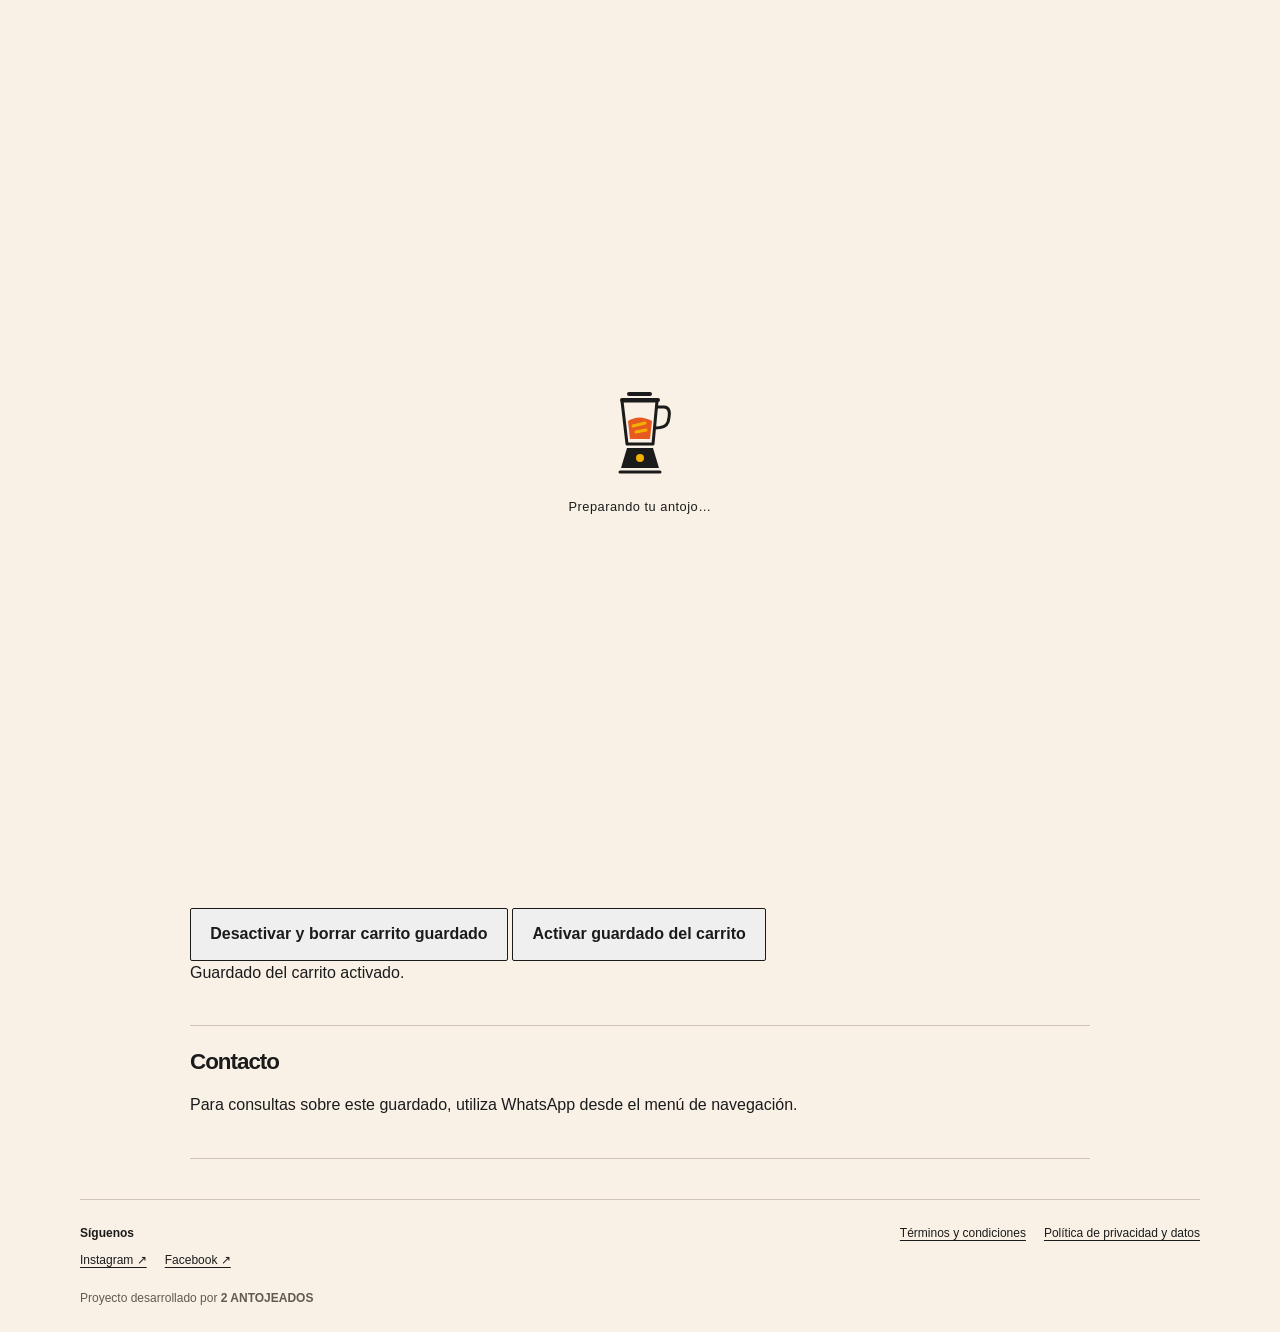
==== cookies/index.html @ 16cce28e "Add new JavaScript modules for cart management, order registration, promotions display, and scheduli" ====
<!doctype html><html lang="es-MX"><head>
<meta charset="utf-8"><meta name="viewport" content="width=device-width, initial-scale=1">
<meta name="theme-color" content="#F9F1E6"><title>Política de privacidad y datos · Antojea2</title>
<link rel="icon" type="image/png" href="../assets/icons/favicon.png">
<link rel="stylesheet" href="../assets/css/global.css">
<script defer src="../assets/js/config.js"></script><script defer src="../assets/js/cart-cookies.js"></script><script defer src="../assets/js/main.js"></script>
</head><body><a class="skip-link" href="#contenido">Saltar al contenido</a>
  <header class="site-header"><div class="header-inner wrap">
    <a class="wordmark" data-link="home" href="../" aria-label="Antojea2, inicio" data-image-frame><img src="../assets/icons/logo_letras%20negras.webp" alt="" width="128" height="50" data-fallback><span class="brand-fallback" hidden>Antojea<span>2</span></span></a>
    <details class="site-navigation"><summary aria-label="Menú de navegación"><svg width="24" height="24" viewBox="0 0 24 24" aria-hidden="true"><path d="M3 6h18M3 12h18M3 18h18" fill="none" stroke="currentColor" stroke-width="2"/></svg><span>Menú</span></summary>
      <nav aria-label="Principal"><a data-link="home" href="../">Inicio</a><a data-link="menu" href="../menu/">Ver el menú y pedir</a><button type="button" id="open-contact" hidden>Contacto</button><a data-link="promotions" href="../promociones/">Promociones</a></nav>
    </details>
  </div></header>
<main id="contenido" class="wrap information-page"><h1>Política de privacidad y datos</h1>
<p>Usamos cookies funcionales propias para recordar tu carrito en este navegador. Al continuar utilizando el sitio después de este aviso, se mantiene activo este guardado, salvo que lo desactives aquí. Consultar precios no te suscribe a publicidad ni autoriza otros usos de tus datos.</p>
<section><h2>Qué guardamos</h2><p>Las cookies antojea_cart_count y antojea_cart_0 y antojea_cart_1 contienen identificadores de productos, cantidades y opciones. Duran hasta 7 días desde el último cambio guardado. No guardan nombre, teléfono, dirección, coordenadas, observaciones ni datos bancarios. Al recuperar el carrito se usan precios y disponibilidad actuales.</p>
<p>Si desactivas el guardado, antojea_cart_preference recuerda esa decisión durante 7 días. No instalamos cookies publicitarias ni de analítica propias. Los enlaces externos y los mapas de OpenStreetMap tienen sus propias políticas; los mapas se cargan al abrirlos o compartir tu ubicación.</p></section>
<section><h2>Búsqueda de direcciones</h2><p>Al pasar de la dirección al método de pago, o pulsar Buscar dirección, enviamos el texto de la dirección a Photon (Komoot), que utiliza datos de OpenStreetMap. La búsqueda se limita a Querétaro, México. No enviamos a ese buscador el teléfono, nombre, pedido ni observaciones. Escribe referencias personales en Observaciones. Los resultados se conservan temporalmente en memoria, no en cookies. Puedes omitir la dirección escrita y compartir el punto por WhatsApp.</p></section><section><h2>Tu elección</h2><p>Puedes seguir consultando precios y armando pedidos con el guardado desactivado. En ese caso, el carrito dura solo mientras la página está abierta. También puedes borrar las cookies desde tu navegador.</p>
<button type="button" class="button" id="disable-cart-cookies">Desactivar y borrar carrito guardado</button>
<button type="button" class="button" id="enable-cart-cookies">Activar guardado del carrito</button>
<p id="cookie-choice-status" role="status"></p></section>
<section><h2>Contacto</h2><p>Para consultas sobre este guardado, utiliza WhatsApp desde el menú de navegación.</p></section></main>
<footer class="site-footer wrap">
  <div class="footer-social"><strong>Síguenos</strong><nav aria-label="Redes sociales de Antojea2">
    <a data-link="social.instagram" target="_blank" rel="noopener noreferrer" aria-disabled="true">Instagram ↗</a>
    <a data-link="social.facebook" target="_blank" rel="noopener noreferrer" aria-disabled="true">Facebook ↗</a>
  </nav></div>
  <nav class="footer-links" aria-label="Información del sitio">
    <a data-link="terms" href="../terminos/">Términos y condiciones</a>
    <a data-link="cookies" href="../cookies/">Política de privacidad y datos</a>
  </nav>
  <p class="footer-credit">Proyecto desarrollado por <strong>2 ANTOJEADOS</strong></p>
</footer>
  <dialog id="contact-dialog" class="sheet contact-dialog shared-dialog" aria-labelledby="contact-title">
    <header class="sheet-header"><h2 id="contact-title">WhatsApp principal y respaldo</h2><button type="button" class="close-button" data-contact-close aria-label="Cerrar contacto">×</button></header>
    <div class="sheet-body">
      <a class="contact-option" data-link="whatsapp" target="_blank" rel="noopener noreferrer" aria-disabled="true"><span><strong>WhatsApp principal</strong><span data-contact-number="whatsapp"></span></span><span aria-hidden="true">↗</span></a>
      <a class="contact-option" data-link="whatsappBackup" target="_blank" rel="noopener noreferrer" hidden><span><strong>WhatsApp de respaldo</strong><span data-contact-number="whatsappBackup"></span></span><span aria-hidden="true">↗</span></a>
    </div>
  </dialog>
</body></html>
---- assets/css/global.css ----
:root {
  --carbon: #1B1B1B;
  --orange: #E65A1F;
  --yellow: #F4B000;
  --cream: #F9F1E6;
  --sage: #6B7F73;
  --line: #cfc4b6;
  --muted: #625a50;
  font-family: Arial, Helvetica, sans-serif;
  color: var(--carbon);
  background: var(--cream);
  font-synthesis: none;
}
* { box-sizing: border-box; }
html { scroll-padding-top: 88px; }
body { margin: 0; padding-top: 68px; line-height: 1.55; }
img { display: block; max-width: 100%; height: auto; }
[hidden] { display: none !important; }
a { color: inherit; text-underline-offset: .22em; }
button, textarea, input, select { font: inherit; }
button, .button { min-height: 44px; }
button, a[href], summary { cursor: pointer; }
button { color: inherit; }
:focus-visible { outline: 3px solid var(--sage); outline-offset: 4px; }
h1, h2, h3, p { margin-top: 0; }
h1, h2, h3 { line-height: 1.08; }
h1 { font-size: clamp(2.75rem, 8vw, 5.5rem); letter-spacing: -.065em; }
h2 { font-size: clamp(1.6rem, 4vw, 2.5rem); letter-spacing: -.045em; }
h3 { font-size: 1.2rem; letter-spacing: -.025em; }
.eyebrow { font-size: .7rem; font-weight: 700; letter-spacing: .15em; text-transform: uppercase; }
.wrap { width: min(1120px, calc(100% - 40px)); margin-inline: auto; }
.muted { color: var(--muted); font-size: .9rem; }
.business-hours { border-left: 2px solid var(--sage); padding-left: 12px; margin-block: 0 24px; font-size: .8rem; color: var(--muted); }
.business-hours strong { display: block; color: var(--carbon); margin-bottom: 3px; }
.service-notice { font-size: .8rem; color: var(--muted); margin-bottom: 24px; }
.map-preview { display: block; width: 100%; height: 240px; border: 1px solid var(--line); background: #e9e0d4; }
.information-page { max-width: 900px; padding-block: 40px; }
.information-page h1 { font-size: clamp(2rem, 6vw, 3.5rem); }
.information-page h2 { font-size: 1.4rem; }
.information-page section { padding-block: 24px; border-bottom: 1px solid var(--line); }
.information-page li { margin-block: 10px; }
.promotion-section { display: flex; gap: 24px; flex-wrap: wrap; }
.promotion-section img { width: 180px; height: 180px; object-fit: cover; }
.promotion-section > div { flex: 1 1 240px; }
@media (prefers-reduced-motion: no-preference) {
  html { scroll-behavior: smooth; }
  .site-navigation[open] nav, dialog[open], .information-page, .catalog:not([hidden]), .menu-viewer:not([hidden]) { animation: appear .25s ease-out both; }
  .product { animation: appear .3s ease-out both; }
  .product:nth-child(2n) { animation-delay: .04s; }
  .photo-trigger img { transition: transform .2s ease; }
  .photo-trigger:hover img { transform: scale(1.035); }
  @keyframes appear { from { opacity: 0; transform: translateY(8px); } to { opacity: 1; transform: translateY(0); } }
}
.map-attribution { font-size: .65rem; color: var(--muted); margin: 6px 0 12px; }
.text-link { font-size: .9rem; font-weight: 700; }
.button { display: inline-flex; align-items: center; justify-content: center; padding: .8rem 1.2rem; border: 1px solid var(--carbon); text-decoration: none; font-weight: 700; border-radius: 2px; }
.button--dark { color: var(--cream); background: var(--carbon); }
.button:hover { background: var(--yellow); color: var(--carbon); }
a[aria-disabled="true"] { cursor: default; color: var(--muted); }
.site-footer { display: flex; flex-wrap: wrap; gap: 1rem; justify-content: space-between; border-top: 1px solid var(--line); padding-block: 1.5rem; font-size: .75rem; }
.footer-social strong { display: block; margin-bottom: 8px; }
.footer-social nav, .footer-links { display: flex; flex-wrap: wrap; gap: 10px 18px; }
.footer-links { align-content: start; }
.footer-credit { flex-basis: 100%; margin: 4px 0 0; color: var(--muted); }
.skip-link { position: fixed; left: 12px; top: -100px; z-index: 200; padding: 12px; background: var(--cream); }
.skip-link:focus { top: 12px; }
.sr-only { position: absolute; width: 1px; height: 1px; padding: 0; overflow: hidden; clip-path: inset(50%); white-space: nowrap; }
.image-fallback { display: grid; place-items: center; min-height: 180px; margin: 0; padding: 1.5rem; color: var(--muted); background: #e9e0d4; text-align: center; }
@media (prefers-reduced-motion: no-preference) { a, button { transition: background-color .15s ease, color .15s ease; } }

/* Barra opaca por encima del contenido, sin ocultar los destinos de navegación. */
.site-header { position: fixed; inset: 0 0 auto; z-index: 100; background: var(--cream); border-bottom: 1px solid var(--line); }
.header-inner { display: flex; align-items: center; justify-content: space-between; gap: 16px; height: 68px; }
.header-inner .text-link { font-size: .8rem; }
.wordmark { font-size: 1.7rem; font-weight: 900; letter-spacing: -.08em; text-decoration: none; }
.wordmark span { color: var(--orange); }
.wordmark img { width: 128px; height: 50px; object-fit: contain; }
.wordmark .brand-fallback { padding: 0; font-size: 1.7rem; color: var(--carbon); }
.site-navigation { position: relative; }
.site-navigation summary { display: flex; align-items: center; gap: 10px; min-height: 44px; list-style: none; font-size: .85rem; }
.site-navigation summary::-webkit-details-marker { display: none; }
.site-navigation nav { position: absolute; right: 0; top: 52px; width: min(280px, calc(100vw - 40px)); padding: 12px; border: 1px solid var(--line); background: var(--cream); }
.site-navigation nav a, .site-navigation nav button { display: block; width: 100%; padding: 12px; background: transparent; border: 0; text-align: left; font-size: .9rem; text-decoration: none; }
.site-navigation nav a:hover, .site-navigation nav button:hover { background: var(--yellow); }
body.dialog-open { overflow: hidden; }
.shared-dialog { width: min(560px, calc(100% - 24px)); max-height: 92dvh; padding: 0; border: 0; background: var(--cream); color: var(--carbon); }
.shared-dialog::backdrop { background: rgb(27 27 27 / .5); }
.shared-dialog .sheet-header { display: flex; align-items: center; justify-content: space-between; gap: 16px; padding: 20px 24px; border-bottom: 1px solid var(--line); }
.shared-dialog h2 { margin: 0; font-size: 1.5rem; }
.shared-dialog .close-button { min-width: 44px; border: 1px solid var(--line); background: transparent; font-size: 1.5rem; }
.shared-dialog .sheet-body { padding: 20px 24px; }
.shared-dialog .contact-option { display: flex; justify-content: space-between; gap: 16px; padding-block: 20px; border-bottom: 1px solid var(--line); text-decoration: none; }
.shared-dialog .contact-option strong { display: block; margin-bottom: 6px; }
.shared-dialog [data-contact-number] { font-size: .95rem; color: var(--muted); }
.site-loader { position: fixed; inset: 0; z-index: 150; display: grid; place-content: center; justify-items: center; gap: 18px; background: var(--cream); }
.site-loader svg { width: 80px; height: 96px; color: var(--carbon); }
.site-loader p { margin: 0; font-size: .8rem; letter-spacing: .04em; }
@media (prefers-reduced-motion: no-preference) {
  .blender-jar { transform-origin: 40px 60px; animation: blend-shake .16s infinite alternate; }
  .blender-mix { transform-origin: 40px 43px; animation: blend-mix .6s infinite alternate ease-in-out; }
  @keyframes blend-shake { from { transform: rotate(-1.5deg); } to { transform: rotate(1.5deg); } }
  @keyframes blend-mix { from { transform: translateY(2px) scaleX(.85); } to { transform: translateY(-2px) scaleX(1.05); } }
}
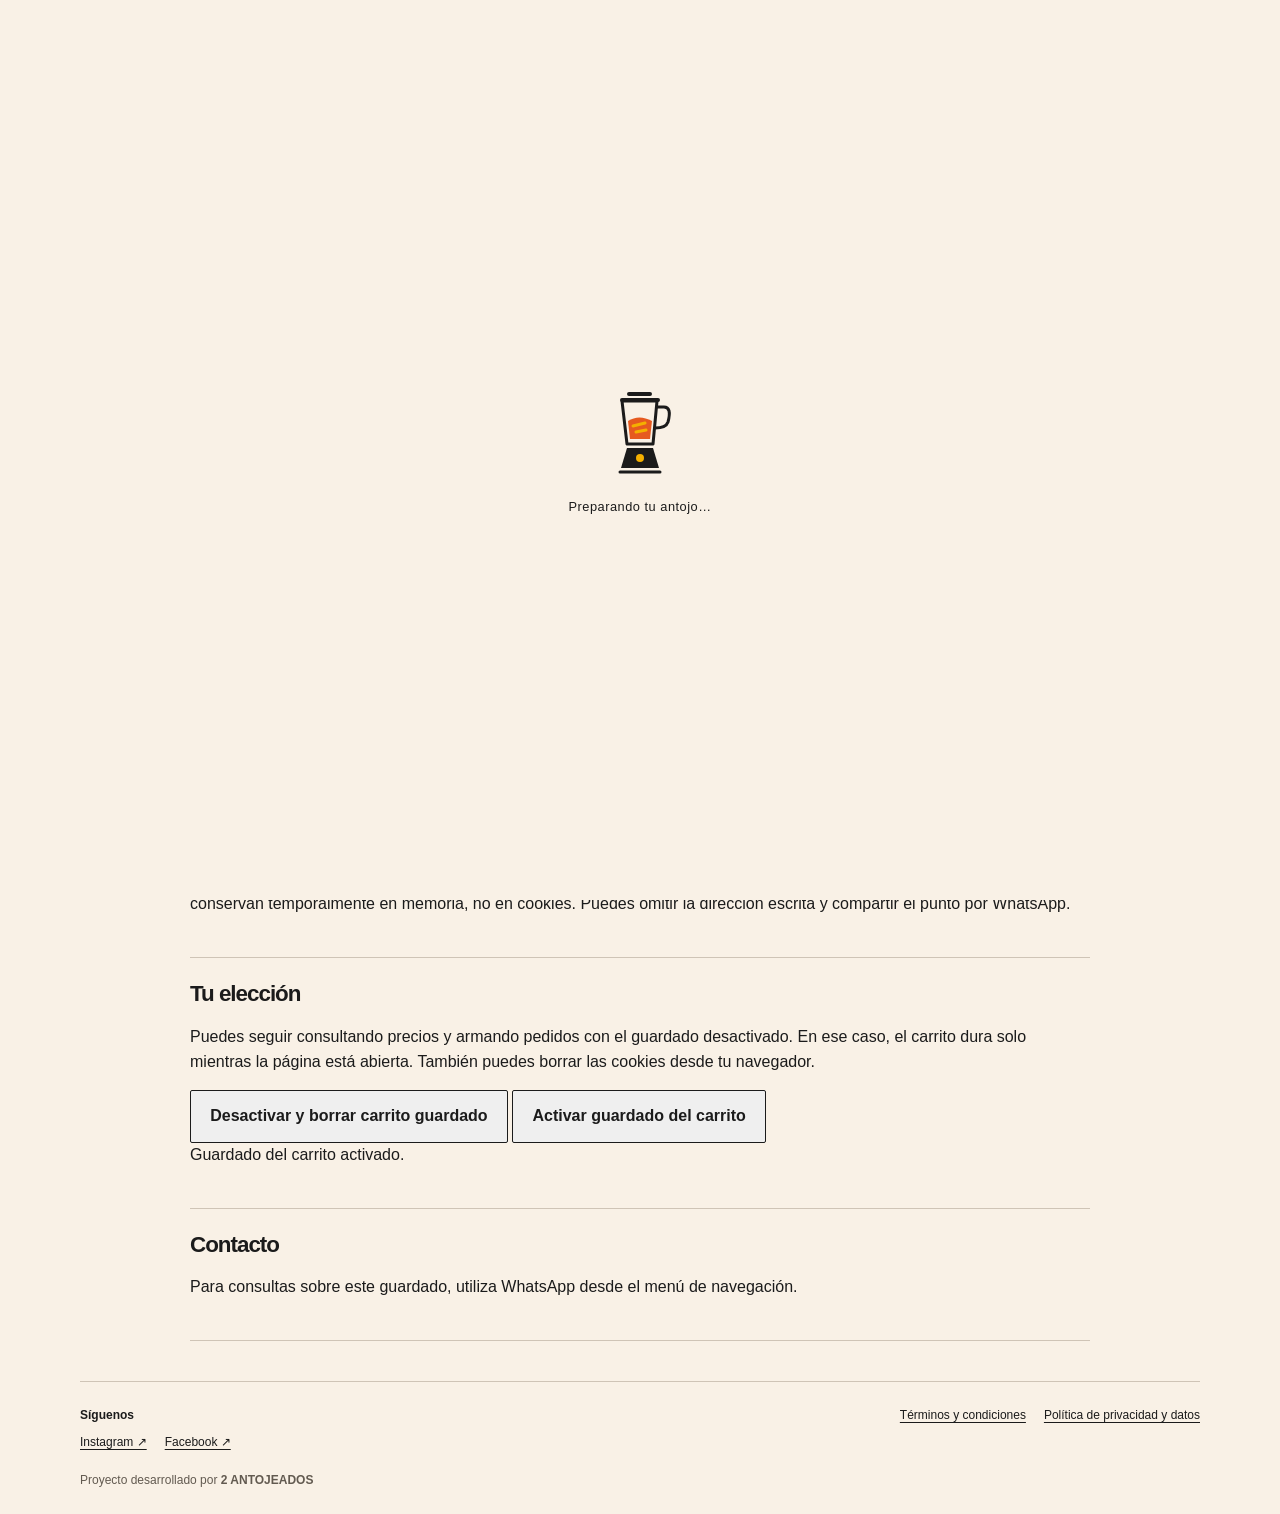
==== commit ac036df6: "feat: Implement address search delay and promo code functionality - Updated address search to trigge" ====
--- a/cookies/index.html
+++ b/cookies/index.html
@@ -15,7 +15,7 @@
 <p>Usamos cookies funcionales propias para recordar tu carrito en este navegador. Al continuar utilizando el sitio después de este aviso, se mantiene activo este guardado, salvo que lo desactives aquí. Consultar precios no te suscribe a publicidad ni autoriza otros usos de tus datos.</p>
 <section><h2>Qué guardamos</h2><p>Las cookies antojea_cart_count y antojea_cart_0 y antojea_cart_1 contienen identificadores de productos, cantidades y opciones. Duran hasta 7 días desde el último cambio guardado. No guardan nombre, teléfono, dirección, coordenadas, observaciones ni datos bancarios. Al recuperar el carrito se usan precios y disponibilidad actuales.</p>
 <p>Si desactivas el guardado, antojea_cart_preference recuerda esa decisión durante 7 días. No instalamos cookies publicitarias ni de analítica propias. Los enlaces externos y los mapas de OpenStreetMap tienen sus propias políticas; los mapas se cargan al abrirlos o compartir tu ubicación.</p></section>
-<section><h2>Búsqueda de direcciones</h2><p>Al pasar de la dirección al método de pago, o pulsar Buscar dirección, enviamos el texto de la dirección a Photon (Komoot), que utiliza datos de OpenStreetMap. La búsqueda se limita a Querétaro, México. No enviamos a ese buscador el teléfono, nombre, pedido ni observaciones. Escribe referencias personales en Observaciones. Los resultados se conservan temporalmente en memoria, no en cookies. Puedes omitir la dirección escrita y compartir el punto por WhatsApp.</p></section><section><h2>Tu elección</h2><p>Puedes seguir consultando precios y armando pedidos con el guardado desactivado. En ese caso, el carrito dura solo mientras la página está abierta. También puedes borrar las cookies desde tu navegador.</p>
+<section><h2>Contacto para el pedido</h2><p>Puedes proporcionar teléfono o correo opcionalmente para atender tu pedido. Este contacto se incluye en el mensaje que envías por WhatsApp y, si el registro en Sheets está activado, en la solicitud del negocio. No se guarda en las cookies del carrito y no te suscribe a promociones.</p></section><section><h2>Búsqueda de direcciones</h2><p>Al dejar de escribir la dirección durante un momento, o pulsar Buscar dirección, enviamos el texto de la dirección a Photon (Komoot), que utiliza datos de OpenStreetMap. La búsqueda se limita a Querétaro, México. No enviamos a ese buscador el teléfono, correo, nombre, pedido ni observaciones. Escribe referencias personales en Observaciones. Los resultados se conservan temporalmente en memoria, no en cookies. Puedes omitir la dirección escrita y compartir el punto por WhatsApp.</p></section><section><h2>Tu elección</h2><p>Puedes seguir consultando precios y armando pedidos con el guardado desactivado. En ese caso, el carrito dura solo mientras la página está abierta. También puedes borrar las cookies desde tu navegador.</p>
 <button type="button" class="button" id="disable-cart-cookies">Desactivar y borrar carrito guardado</button>
 <button type="button" class="button" id="enable-cart-cookies">Activar guardado del carrito</button>
 <p id="cookie-choice-status" role="status"></p></section>
